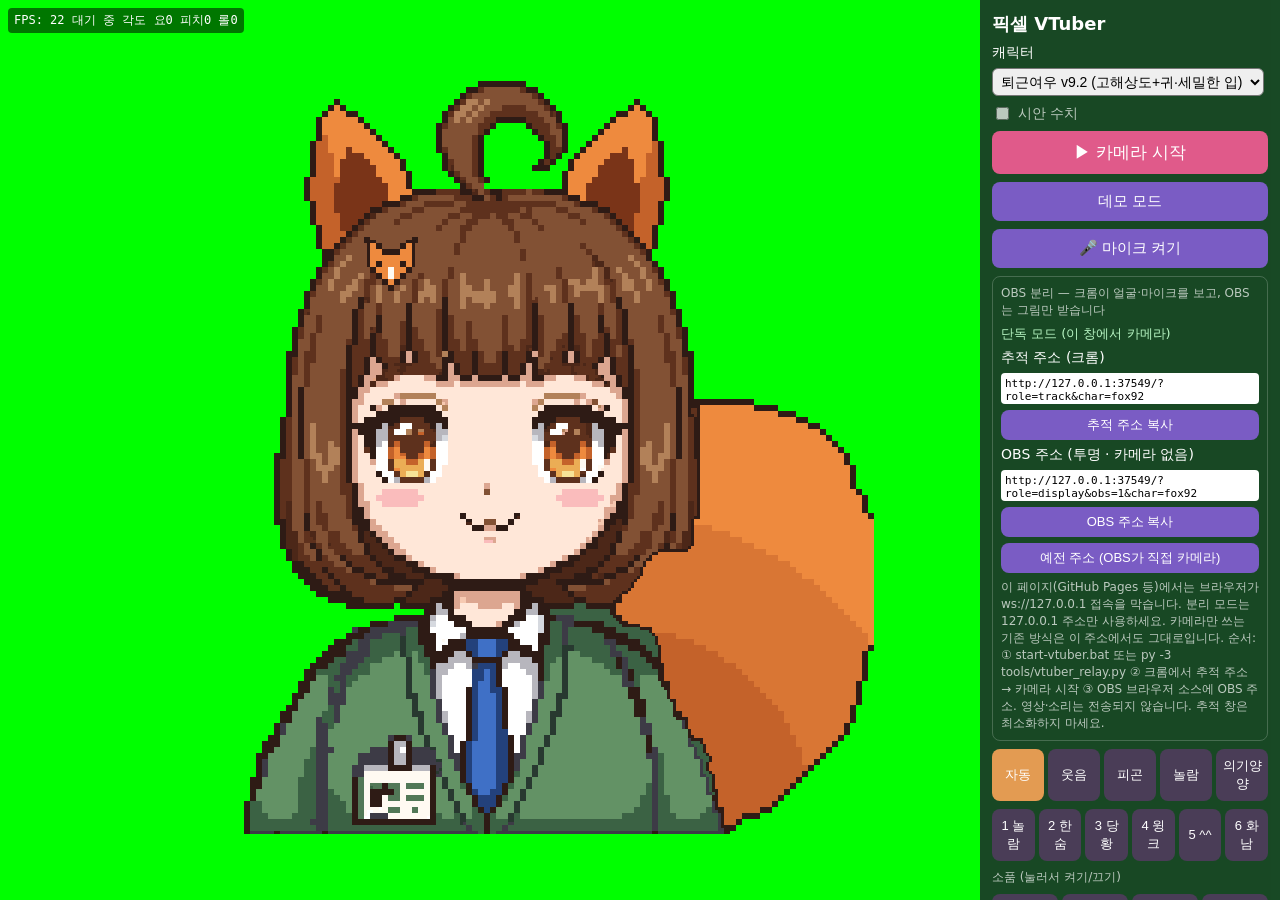
==== index.html @ cc6233c6 "Add a 512 male portrait draft without replacing the fox The supplied neutral painting stays one flat" ====
<!doctype html><html lang="ko"><head><meta charset="utf-8">
<meta name="viewport" content="width=device-width,initial-scale=1,viewport-fit=cover">
<title>픽셀 VTuber — 퇴근여우</title><link rel="icon" href="data:,"><link rel="stylesheet" href="style.css?v=20261106-link"></head><body>
<div id="stage"><canvas id="c" width="96" height="96"></canvas></div>
<div id="hud"><span id="fps">FPS: -</span> <span id="status">대기 중</span> <span id="pose"></span><div id="meter" hidden>신남 <span class="track"><span id="meterBar"></span></span></div></div>
<video id="video" playsinline muted autoplay></video>
<div id="panel">
 <h1>픽셀 VTuber</h1>
 <label>캐릭터 <select id="char"><option value="fox93">퇴근여우 V9.3 (표정·시선)</option><option value="male1">남성 시안 512 (원본 초상)</option><option value="fox92" selected>퇴근여우 v9.2 (고해상도+귀·세밀한 입)</option><option value="fox91">퇴근여우 v9.1 (고해상도+귀)</option><option value="fox9">퇴근여우 v9 (고해상도+귀)</option><option value="fox85">퇴근여우 v8.5 (고해상도)</option><option value="fox84">퇴근여우 v8.4 (고해상도)</option><option value="fox83">퇴근여우 v8.3 (고해상도)</option><option value="fox82">퇴근여우 v8.2 (고해상도)</option><option value="fox81">퇴근여우 v8.1 (고해상도)</option><option value="fox8">퇴근여우 v8 (고해상도)</option><option value="fox71">퇴근여우 v7.1 (귀 없음)</option><option value="fox7">퇴근여우 v7 (귀 없음)</option><option value="fox65">퇴근여우 v6.5</option><option value="fox64">퇴근여우 v6.4</option><option value="fox63">퇴근여우 v6.3</option><option value="fox62">퇴근여우 v6.2</option><option value="fox61">퇴근여우 v6.1</option><option value="fox6">퇴근여우 v6</option><option value="fox53">퇴근여우 v5.3</option><option value="fox52">퇴근여우 v5.2</option><option value="fox51">퇴근여우 v5.1</option><option value="fox5">퇴근여우 v5</option><option value="fox4">퇴근여우 v4</option><option value="fox3">퇴근여우 v3 (128px 레이어)</option><option value="fox2">퇴근여우 v2 (96px)</option><option value="test">테스트 캐릭터 (구버전)</option></select></label>
 <p id="rigNote" class="hint" hidden></p>
 <pre id="rigHud" hidden></pre>
 <label id="rigDebugLabel" class="hint" hidden><input type="checkbox" id="rigDebug"> 시안 수치</label>
 <button id="start">▶ 카메라 시작</button>
 <button id="demo">데모 모드</button>
 <button id="micBtn">🎤 마이크 켜기</button>
 <div id="err" hidden></div>
 <div id="linkBox">
  <div class="hint">OBS 분리 — 크롬이 얼굴·마이크를 보고, OBS는 그림만 받습니다</div>
  <div id="linkStatus">확인 중…</div>
  <label>추적 주소 (크롬)<textarea id="urlTrack" readonly rows="2"></textarea></label>
  <button type="button" id="copyTrack">추적 주소 복사</button>
  <label>OBS 주소 (투명 · 카메라 없음)<textarea id="urlDisplay" readonly rows="2"></textarea></label>
  <button type="button" id="copyDisplay">OBS 주소 복사</button>
  <button type="button" id="obsCopyLegacy">예전 주소 (OBS가 직접 카메라)</button>
  <p class="hint" id="linkHelp"></p>
 </div>
 <div id="expr" class="row"><button data-e="auto" class="on">자동</button><button data-e="happy">웃음</button><button data-e="tired">피곤</button><button data-e="surprised">놀람</button><button data-e="smug">의기양양</button></div>
 <div id="react" class="row" title="V9.3 리액션 (키 1~6, 0 해제)"></div>
 <div class="hint">소품 (눌러서 켜기/끄기)</div>
 <div id="props" class="row"></div>
 <label>크기 <input type="range" id="zoom" min="0" max="8" step="1" value="0"><output id="zoomOut">자동</output></label>
 <button id="posReset">위치·크기 초기화</button>
 <div class="hint">캐릭터를 마우스/손가락으로 끌어서 옮길 수 있어요</div>
 <label>신남 감도 <input type="range" id="micSens" min="0.5" max="2" step="0.05" value="1"><output></output></label>
 <label><input type="checkbox" id="micExpr" checked> 신나면 표정 자동 변경 (웃음+반짝)</label>
 <label><input type="checkbox" id="autoBlink" checked> 자동 눈 깜빡임 (얼굴 인식 안 될 때)</label>
 <label><input type="checkbox" id="breath" checked> 숨쉬기 (1px 들썩)</label>
 <label><input type="checkbox" id="choppy" checked> 끊김 느낌 (각도 단계 전환)</label>
 <label>애니메이션 fps <input type="range" id="animFps" min="6" max="30" step="1" value="12"><output></output></label>
 <label><input type="checkbox" id="mirror" checked> 거울 모드 (셀카처럼 좌우 반전)</label>
 <label><input type="checkbox" id="preview"> 카메라 미리보기</label>
 <label>입 벌림 기준 <input type="range" id="tMouth" min="0.05" max="0.6" step="0.01" value="0.18"><output></output></label>
 <label>눈 깜빡임 기준 <input type="range" id="tBlink" min="0.2" max="0.8" step="0.01" value="0.5"><output></output></label>
 <label>미소 기준 <input type="range" id="tSmile" min="0.1" max="0.8" step="0.01" value="0.4"><output></output></label>
 <label>부드러움 <input type="range" id="smooth" min="0" max="0.95" step="0.01" value="0.5"><output></output></label>
 <label>배경색 <input type="color" id="bg" value="#00ff00"> <button id="green">그린스크린</button></label>
 <label>배경 이미지 <input type="file" id="bgFile" accept="image/*"></label>
 <label>맞춤 <select id="bgFit"><option value="cover">화면 채우기 (잘림)</option><option value="contain">전체 보이기 (여백)</option></select> <button id="bgDel">배경 이미지 지우기</button></label>
 <label><input type="checkbox" id="transp"> 투명 배경 (OBS용)</label>
 <button id="clean">클린 뷰 (OBS용)</button>
 <div id="linkBadge">중계 끊김</div>
 <button id="obsMode">OBS 모드 (캐릭터만 · 투명)</button>
 <button id="obsCopy">📋 OBS 표시 주소 복사</button>
 <div id="obsMsg" class="hint" hidden></div>
 <button id="dlSprites">📦 스프라이트 시트 다운로드</button> <span id="dlMsg" class="hint" hidden></span>
 <p class="hint">단축키: 1 자동 · 2 웃음 · 3 피곤 · 4 놀람 · 5 의기양양 · h 클린 뷰 · Esc/더블탭 해제</p>
</div>
<script type="module" src="js/app.js?v=20261106-fox92"></script></body></html>
---- style.css ----
*{box-sizing:border-box}html,body{margin:0;height:100%;font-family:system-ui,"Apple SD Gothic Neo","Noto Sans KR",sans-serif;overflow:hidden}
body{background:#00ff00;display:flex}
#stage{flex:1;display:flex;align-items:center;justify-content:center;min-height:0}
#c{image-rendering:pixelated;image-rendering:crisp-edges}
#panel{width:300px;background:#1e1b2ecc;color:#fff;padding:12px;overflow:auto;display:flex;flex-direction:column;gap:8px}
#panel h1{font-size:18px;margin:0}#panel label{display:flex;flex-wrap:wrap;align-items:center;gap:6px;font-size:14px}
#panel input[type=range]{flex:1;min-width:120px}button{padding:10px;border:0;border-radius:8px;background:#7a5cc4;color:#fff;font-size:15px}
#start{background:#e05a8a;font-size:17px}#err{background:#b00020;padding:8px;border-radius:6px;font-size:14px}
.hint{font-size:12px;opacity:.7;margin:0}
#hud{position:fixed;left:8px;top:8px;background:#0008;color:#fff;font:12px monospace;padding:4px 6px;border-radius:4px;z-index:5}
#video{position:fixed;right:8px;bottom:8px;width:120px;transform:scaleX(-1);border:2px solid #fff;border-radius:6px;display:none;z-index:5}
body.preview #video{display:block}
body.clean #panel,body.clean #hud,body.clean #video{display:none!important}
@media (orientation:portrait) and (max-width:800px){body{flex-direction:column}#panel{width:100%;max-height:45vh}#stage{flex:1}#video{bottom:auto;top:8px}}
.row{display:flex;flex-wrap:wrap;gap:4px}.row button{flex:1;padding:8px 4px;font-size:13px;background:#4a3d57}.row button.on{background:#e39b52}
select{font-size:14px;padding:4px;border-radius:6px}

#meter{margin-top:4px}#meter .track{display:inline-block;width:90px;height:8px;background:#fff3;vertical-align:middle}#meterBar{display:block;height:100%;width:0;background:#f8b840}#meterBar.hi{background:#ff5a8a}

html.transp,body.transp{background:transparent!important}
body.obs #dlSprites,body.obs #dlMsg,body.obs #panel,body.obs #hud,body.obs #video{display:none!important}
#linkBox{border:1px solid #ffffff33;border-radius:8px;padding:8px;display:flex;flex-direction:column;gap:6px}
#linkBox textarea{width:100%;height:2.8em;font:11px ui-monospace,monospace;padding:4px;border-radius:4px;border:0;resize:none;overflow:hidden;overflow-wrap:anywhere}
#linkBox button,#obsCopyLegacy{padding:6px;font-size:13px}
#linkStatus{font-size:13px}#linkStatus.ok{color:#b6f5c2}#linkStatus.bad{color:#ffb4c0}
#rigHud{position:fixed;right:8px;top:8px;z-index:6;margin:0;background:#000a;color:#fff;font:12px/1.35 ui-monospace,monospace;padding:6px 8px;white-space:pre}
body.obs #rigHud,body.obs #rigNote,body.obs #rigDebugLabel{display:none!important}
#linkBadge{display:none;position:fixed;left:8px;bottom:8px;z-index:6;background:#4a1020;color:#fff;font:13px/1.4 system-ui,sans-serif;padding:6px 8px;border-radius:6px}
body.role-display.link-bad #linkBadge{display:block}
body.role-display #start,body.role-display #micBtn,body.role-display #demo{display:none!important}

#c{touch-action:none;cursor:grab;position:relative}#c.drag{cursor:grabbing}
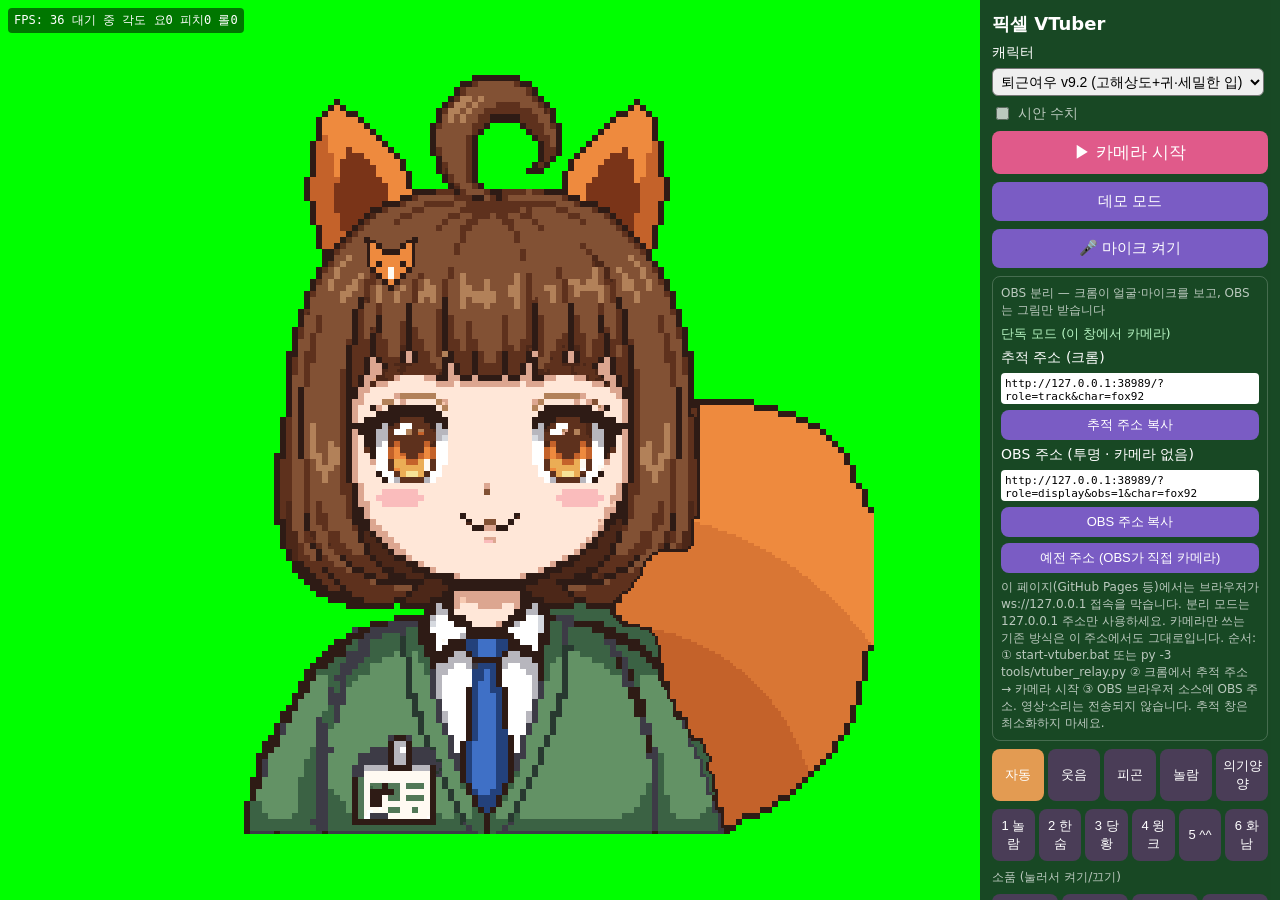
==== commit 15309491: "Mark the current male portrait as superseded v1 art The tracking and relay stay. The middle-aged fac" ====
--- a/index.html
+++ b/index.html
@@ -6,7 +6,7 @@
 <video id="video" playsinline muted autoplay></video>
 <div id="panel">
  <h1>픽셀 VTuber</h1>
- <label>캐릭터 <select id="char"><option value="fox93">퇴근여우 V9.3 (표정·시선)</option><option value="male1">남성 시안 512 (원본 초상)</option><option value="fox92" selected>퇴근여우 v9.2 (고해상도+귀·세밀한 입)</option><option value="fox91">퇴근여우 v9.1 (고해상도+귀)</option><option value="fox9">퇴근여우 v9 (고해상도+귀)</option><option value="fox85">퇴근여우 v8.5 (고해상도)</option><option value="fox84">퇴근여우 v8.4 (고해상도)</option><option value="fox83">퇴근여우 v8.3 (고해상도)</option><option value="fox82">퇴근여우 v8.2 (고해상도)</option><option value="fox81">퇴근여우 v8.1 (고해상도)</option><option value="fox8">퇴근여우 v8 (고해상도)</option><option value="fox71">퇴근여우 v7.1 (귀 없음)</option><option value="fox7">퇴근여우 v7 (귀 없음)</option><option value="fox65">퇴근여우 v6.5</option><option value="fox64">퇴근여우 v6.4</option><option value="fox63">퇴근여우 v6.3</option><option value="fox62">퇴근여우 v6.2</option><option value="fox61">퇴근여우 v6.1</option><option value="fox6">퇴근여우 v6</option><option value="fox53">퇴근여우 v5.3</option><option value="fox52">퇴근여우 v5.2</option><option value="fox51">퇴근여우 v5.1</option><option value="fox5">퇴근여우 v5</option><option value="fox4">퇴근여우 v4</option><option value="fox3">퇴근여우 v3 (128px 레이어)</option><option value="fox2">퇴근여우 v2 (96px)</option><option value="test">테스트 캐릭터 (구버전)</option></select></label>
+ <label>캐릭터 <select id="char"><option value="fox93">퇴근여우 V9.3 (표정·시선)</option><option value="male1">남성 시안 v1 (외형 폐기 예정)</option><option value="fox92" selected>퇴근여우 v9.2 (고해상도+귀·세밀한 입)</option><option value="fox91">퇴근여우 v9.1 (고해상도+귀)</option><option value="fox9">퇴근여우 v9 (고해상도+귀)</option><option value="fox85">퇴근여우 v8.5 (고해상도)</option><option value="fox84">퇴근여우 v8.4 (고해상도)</option><option value="fox83">퇴근여우 v8.3 (고해상도)</option><option value="fox82">퇴근여우 v8.2 (고해상도)</option><option value="fox81">퇴근여우 v8.1 (고해상도)</option><option value="fox8">퇴근여우 v8 (고해상도)</option><option value="fox71">퇴근여우 v7.1 (귀 없음)</option><option value="fox7">퇴근여우 v7 (귀 없음)</option><option value="fox65">퇴근여우 v6.5</option><option value="fox64">퇴근여우 v6.4</option><option value="fox63">퇴근여우 v6.3</option><option value="fox62">퇴근여우 v6.2</option><option value="fox61">퇴근여우 v6.1</option><option value="fox6">퇴근여우 v6</option><option value="fox53">퇴근여우 v5.3</option><option value="fox52">퇴근여우 v5.2</option><option value="fox51">퇴근여우 v5.1</option><option value="fox5">퇴근여우 v5</option><option value="fox4">퇴근여우 v4</option><option value="fox3">퇴근여우 v3 (128px 레이어)</option><option value="fox2">퇴근여우 v2 (96px)</option><option value="test">테스트 캐릭터 (구버전)</option></select></label>
  <p id="rigNote" class="hint" hidden></p>
  <pre id="rigHud" hidden></pre>
  <label id="rigDebugLabel" class="hint" hidden><input type="checkbox" id="rigDebug"> 시안 수치</label>
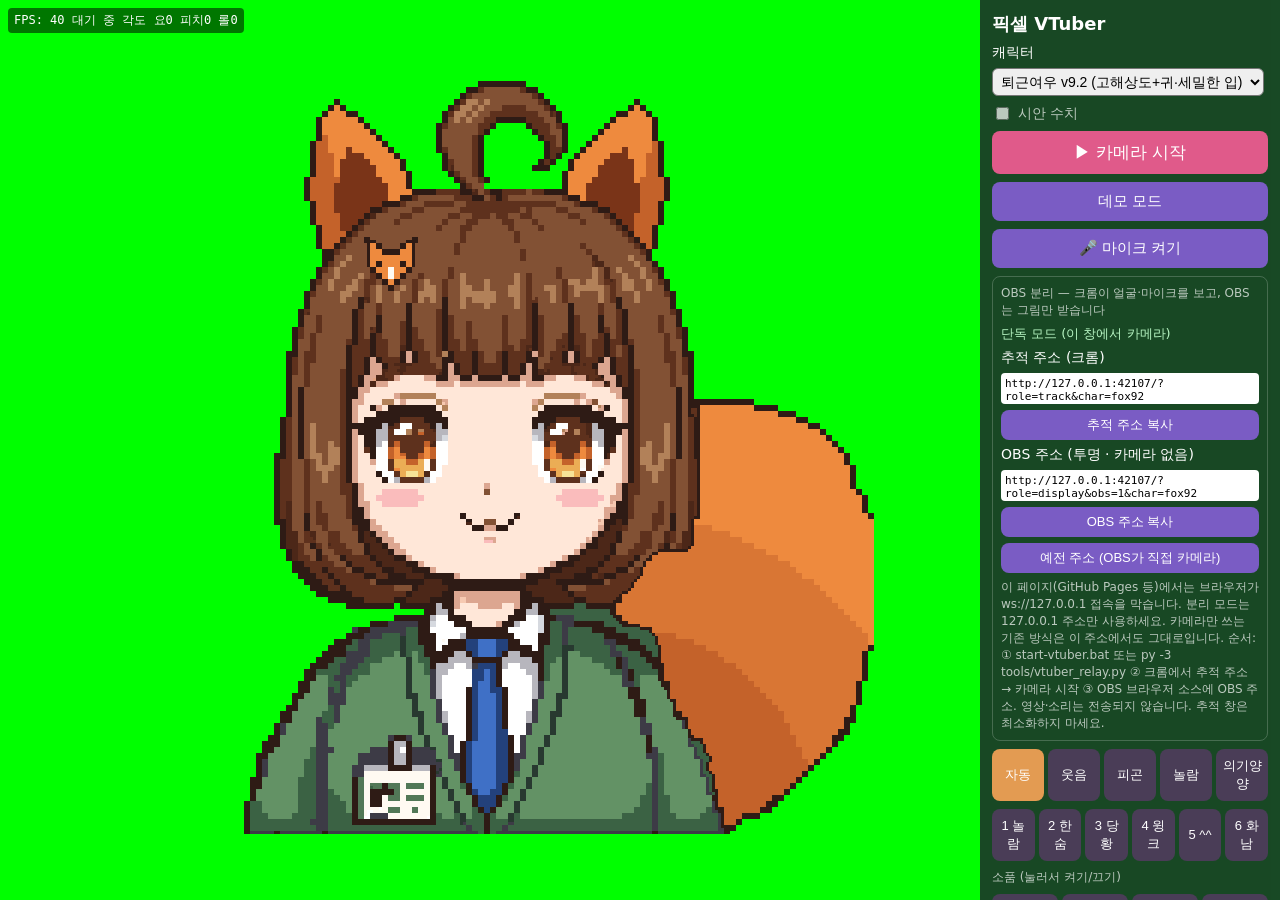
==== commit b41f646a: "Replace the male draft with the approved rowdy hoodie. The 512 portrait is a transparent cutout. Res" ====
--- a/index.html
+++ b/index.html
@@ -6,7 +6,7 @@
 <video id="video" playsinline muted autoplay></video>
 <div id="panel">
  <h1>픽셀 VTuber</h1>
- <label>캐릭터 <select id="char"><option value="fox93">퇴근여우 V9.3 (표정·시선)</option><option value="male1">남성 시안 v1 (외형 폐기 예정)</option><option value="fox92" selected>퇴근여우 v9.2 (고해상도+귀·세밀한 입)</option><option value="fox91">퇴근여우 v9.1 (고해상도+귀)</option><option value="fox9">퇴근여우 v9 (고해상도+귀)</option><option value="fox85">퇴근여우 v8.5 (고해상도)</option><option value="fox84">퇴근여우 v8.4 (고해상도)</option><option value="fox83">퇴근여우 v8.3 (고해상도)</option><option value="fox82">퇴근여우 v8.2 (고해상도)</option><option value="fox81">퇴근여우 v8.1 (고해상도)</option><option value="fox8">퇴근여우 v8 (고해상도)</option><option value="fox71">퇴근여우 v7.1 (귀 없음)</option><option value="fox7">퇴근여우 v7 (귀 없음)</option><option value="fox65">퇴근여우 v6.5</option><option value="fox64">퇴근여우 v6.4</option><option value="fox63">퇴근여우 v6.3</option><option value="fox62">퇴근여우 v6.2</option><option value="fox61">퇴근여우 v6.1</option><option value="fox6">퇴근여우 v6</option><option value="fox53">퇴근여우 v5.3</option><option value="fox52">퇴근여우 v5.2</option><option value="fox51">퇴근여우 v5.1</option><option value="fox5">퇴근여우 v5</option><option value="fox4">퇴근여우 v4</option><option value="fox3">퇴근여우 v3 (128px 레이어)</option><option value="fox2">퇴근여우 v2 (96px)</option><option value="test">테스트 캐릭터 (구버전)</option></select></label>
+ <label>캐릭터 <select id="char"><option value="fox93">퇴근여우 V9.3 (표정·시선)</option><option value="male1">악동 후디 512 (시안)</option><option value="fox92" selected>퇴근여우 v9.2 (고해상도+귀·세밀한 입)</option><option value="fox91">퇴근여우 v9.1 (고해상도+귀)</option><option value="fox9">퇴근여우 v9 (고해상도+귀)</option><option value="fox85">퇴근여우 v8.5 (고해상도)</option><option value="fox84">퇴근여우 v8.4 (고해상도)</option><option value="fox83">퇴근여우 v8.3 (고해상도)</option><option value="fox82">퇴근여우 v8.2 (고해상도)</option><option value="fox81">퇴근여우 v8.1 (고해상도)</option><option value="fox8">퇴근여우 v8 (고해상도)</option><option value="fox71">퇴근여우 v7.1 (귀 없음)</option><option value="fox7">퇴근여우 v7 (귀 없음)</option><option value="fox65">퇴근여우 v6.5</option><option value="fox64">퇴근여우 v6.4</option><option value="fox63">퇴근여우 v6.3</option><option value="fox62">퇴근여우 v6.2</option><option value="fox61">퇴근여우 v6.1</option><option value="fox6">퇴근여우 v6</option><option value="fox53">퇴근여우 v5.3</option><option value="fox52">퇴근여우 v5.2</option><option value="fox51">퇴근여우 v5.1</option><option value="fox5">퇴근여우 v5</option><option value="fox4">퇴근여우 v4</option><option value="fox3">퇴근여우 v3 (128px 레이어)</option><option value="fox2">퇴근여우 v2 (96px)</option><option value="test">테스트 캐릭터 (구버전)</option></select></label>
  <p id="rigNote" class="hint" hidden></p>
  <pre id="rigHud" hidden></pre>
  <label id="rigDebugLabel" class="hint" hidden><input type="checkbox" id="rigDebug"> 시안 수치</label>
@@ -43,6 +43,7 @@
  <label>눈 깜빡임 기준 <input type="range" id="tBlink" min="0.2" max="0.8" step="0.01" value="0.5"><output></output></label>
  <label>미소 기준 <input type="range" id="tSmile" min="0.1" max="0.8" step="0.01" value="0.4"><output></output></label>
  <label>부드러움 <input type="range" id="smooth" min="0" max="0.95" step="0.01" value="0.5"><output></output></label>
+ <button type="button" id="trackReset">추적 기준 초기화</button>
  <label>배경색 <input type="color" id="bg" value="#00ff00"> <button id="green">그린스크린</button></label>
  <label>배경 이미지 <input type="file" id="bgFile" accept="image/*"></label>
  <label>맞춤 <select id="bgFit"><option value="cover">화면 채우기 (잘림)</option><option value="contain">전체 보이기 (여백)</option></select> <button id="bgDel">배경 이미지 지우기</button></label>
@@ -55,4 +56,4 @@
  <button id="dlSprites">📦 스프라이트 시트 다운로드</button> <span id="dlMsg" class="hint" hidden></span>
  <p class="hint">단축키: 1 자동 · 2 웃음 · 3 피곤 · 4 놀람 · 5 의기양양 · h 클린 뷰 · Esc/더블탭 해제</p>
 </div>
-<script type="module" src="js/app.js?v=20261106-fox92"></script></body></html>
+<script type="module" src="js/app.js?v=20261107-rowdy"></script></body></html>
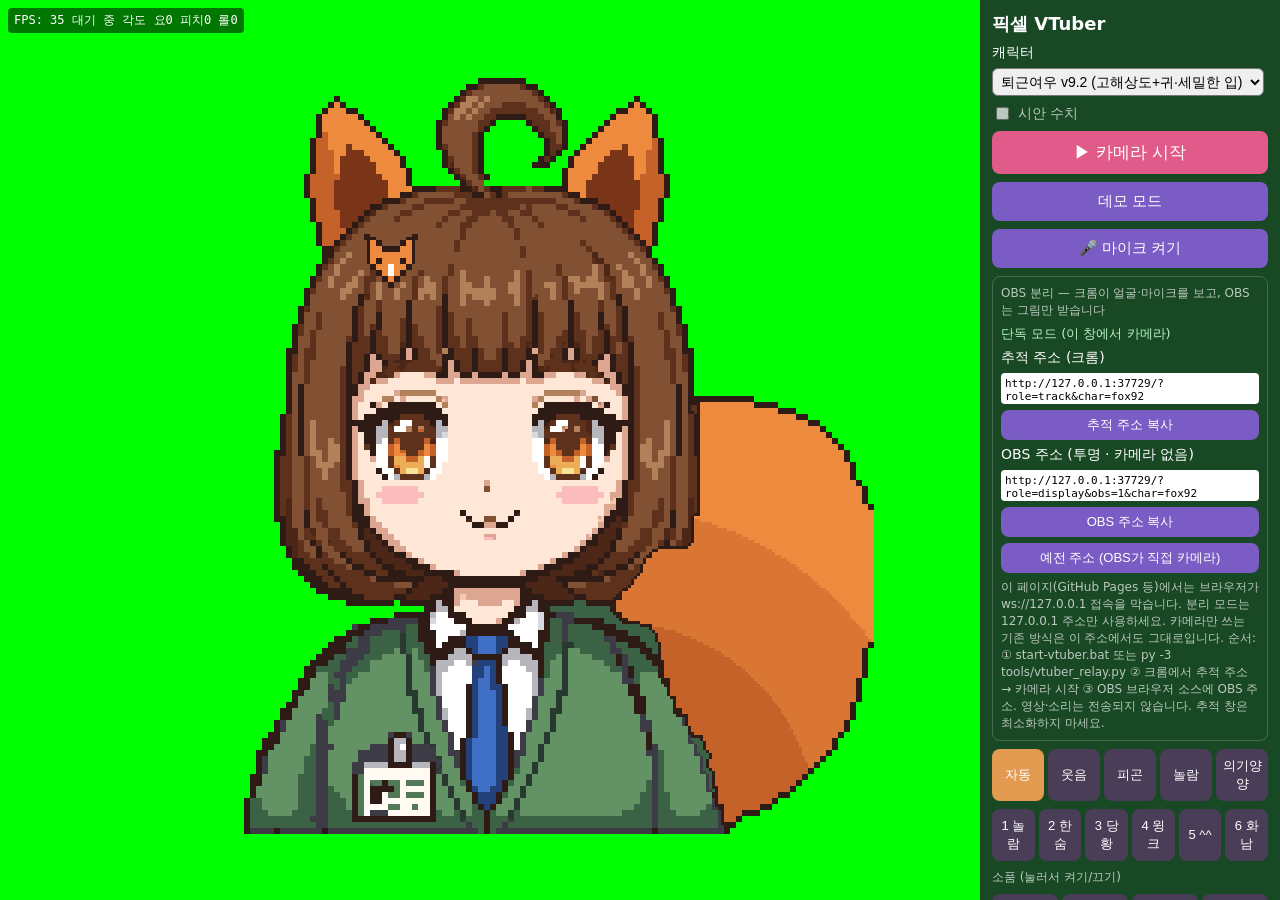
==== commit dcd90e6f: "Replace the tilted male portrait with a frontal face. The neutral painting stays put. Closed eyelids" ====
--- a/index.html
+++ b/index.html
@@ -6,7 +6,7 @@
 <video id="video" playsinline muted autoplay></video>
 <div id="panel">
  <h1>픽셀 VTuber</h1>
- <label>캐릭터 <select id="char"><option value="fox93">퇴근여우 V9.3 (표정·시선)</option><option value="male1">악동 후디 512 (시안)</option><option value="fox92" selected>퇴근여우 v9.2 (고해상도+귀·세밀한 입)</option><option value="fox91">퇴근여우 v9.1 (고해상도+귀)</option><option value="fox9">퇴근여우 v9 (고해상도+귀)</option><option value="fox85">퇴근여우 v8.5 (고해상도)</option><option value="fox84">퇴근여우 v8.4 (고해상도)</option><option value="fox83">퇴근여우 v8.3 (고해상도)</option><option value="fox82">퇴근여우 v8.2 (고해상도)</option><option value="fox81">퇴근여우 v8.1 (고해상도)</option><option value="fox8">퇴근여우 v8 (고해상도)</option><option value="fox71">퇴근여우 v7.1 (귀 없음)</option><option value="fox7">퇴근여우 v7 (귀 없음)</option><option value="fox65">퇴근여우 v6.5</option><option value="fox64">퇴근여우 v6.4</option><option value="fox63">퇴근여우 v6.3</option><option value="fox62">퇴근여우 v6.2</option><option value="fox61">퇴근여우 v6.1</option><option value="fox6">퇴근여우 v6</option><option value="fox53">퇴근여우 v5.3</option><option value="fox52">퇴근여우 v5.2</option><option value="fox51">퇴근여우 v5.1</option><option value="fox5">퇴근여우 v5</option><option value="fox4">퇴근여우 v4</option><option value="fox3">퇴근여우 v3 (128px 레이어)</option><option value="fox2">퇴근여우 v2 (96px)</option><option value="test">테스트 캐릭터 (구버전)</option></select></label>
+ <label>캐릭터 <select id="char"><option value="fox93">퇴근여우 V9.3 (표정·시선)</option><option value="male1">악동 후디 512 정면 (시안)</option><option value="fox92" selected>퇴근여우 v9.2 (고해상도+귀·세밀한 입)</option><option value="fox91">퇴근여우 v9.1 (고해상도+귀)</option><option value="fox9">퇴근여우 v9 (고해상도+귀)</option><option value="fox85">퇴근여우 v8.5 (고해상도)</option><option value="fox84">퇴근여우 v8.4 (고해상도)</option><option value="fox83">퇴근여우 v8.3 (고해상도)</option><option value="fox82">퇴근여우 v8.2 (고해상도)</option><option value="fox81">퇴근여우 v8.1 (고해상도)</option><option value="fox8">퇴근여우 v8 (고해상도)</option><option value="fox71">퇴근여우 v7.1 (귀 없음)</option><option value="fox7">퇴근여우 v7 (귀 없음)</option><option value="fox65">퇴근여우 v6.5</option><option value="fox64">퇴근여우 v6.4</option><option value="fox63">퇴근여우 v6.3</option><option value="fox62">퇴근여우 v6.2</option><option value="fox61">퇴근여우 v6.1</option><option value="fox6">퇴근여우 v6</option><option value="fox53">퇴근여우 v5.3</option><option value="fox52">퇴근여우 v5.2</option><option value="fox51">퇴근여우 v5.1</option><option value="fox5">퇴근여우 v5</option><option value="fox4">퇴근여우 v4</option><option value="fox3">퇴근여우 v3 (128px 레이어)</option><option value="fox2">퇴근여우 v2 (96px)</option><option value="test">테스트 캐릭터 (구버전)</option></select></label>
  <p id="rigNote" class="hint" hidden></p>
  <pre id="rigHud" hidden></pre>
  <label id="rigDebugLabel" class="hint" hidden><input type="checkbox" id="rigDebug"> 시안 수치</label>
@@ -56,4 +56,4 @@
  <button id="dlSprites">📦 스프라이트 시트 다운로드</button> <span id="dlMsg" class="hint" hidden></span>
  <p class="hint">단축키: 1 자동 · 2 웃음 · 3 피곤 · 4 놀람 · 5 의기양양 · h 클린 뷰 · Esc/더블탭 해제</p>
 </div>
-<script type="module" src="js/app.js?v=20261107-rowdy"></script></body></html>
+<script type="module" src="js/app.js?v=20261107-front"></script></body></html>
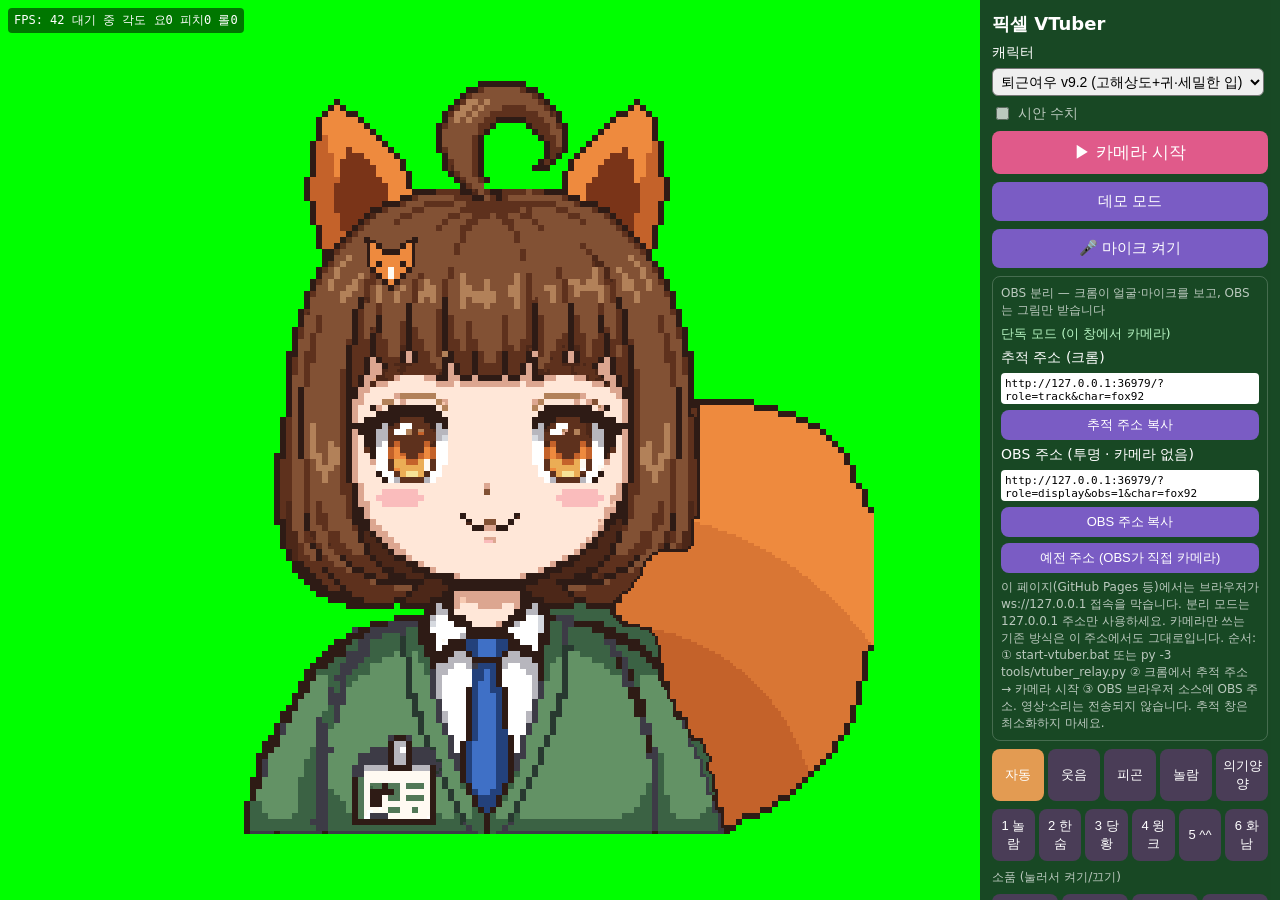
==== commit d61967c0: "Open the frontal smile as the same mouth. The old stamps revealed a second oval while the painted sm" ====
--- a/index.html
+++ b/index.html
@@ -56,4 +56,4 @@
  <button id="dlSprites">📦 스프라이트 시트 다운로드</button> <span id="dlMsg" class="hint" hidden></span>
  <p class="hint">단축키: 1 자동 · 2 웃음 · 3 피곤 · 4 놀람 · 5 의기양양 · h 클린 뷰 · Esc/더블탭 해제</p>
 </div>
-<script type="module" src="js/app.js?v=20261107-front"></script></body></html>
+<script type="module" src="js/app.js?v=20261107-mouth"></script></body></html>
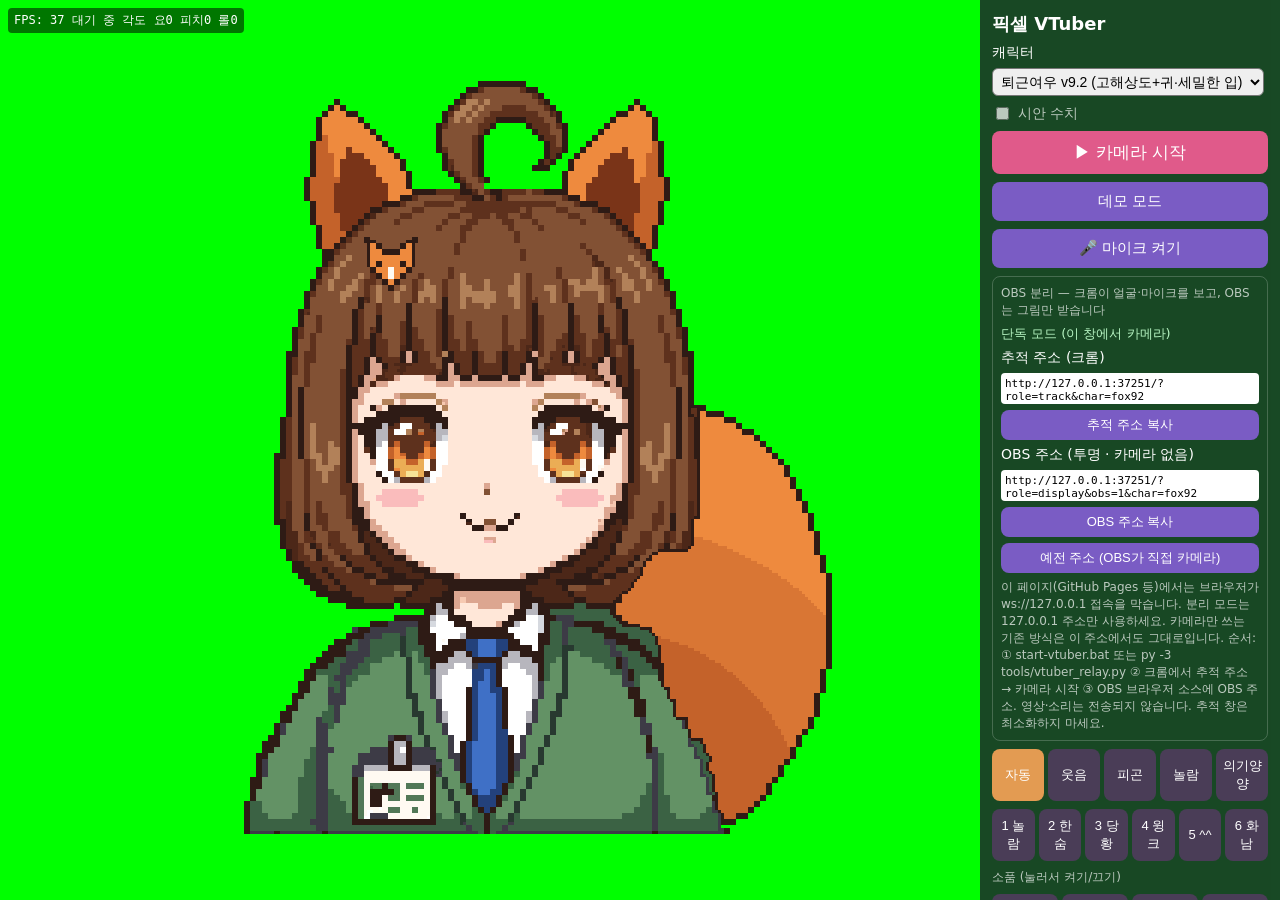
==== commit b9960be6: "Round the frontal mouth and draw real eyelid curves. The rectangular opening is replaced by a smile-" ====
--- a/index.html
+++ b/index.html
@@ -56,4 +56,4 @@
  <button id="dlSprites">📦 스프라이트 시트 다운로드</button> <span id="dlMsg" class="hint" hidden></span>
  <p class="hint">단축키: 1 자동 · 2 웃음 · 3 피곤 · 4 놀람 · 5 의기양양 · h 클린 뷰 · Esc/더블탭 해제</p>
 </div>
-<script type="module" src="js/app.js?v=20261107-mouth"></script></body></html>
+<script type="module" src="js/app.js?v=20261107-expr"></script></body></html>
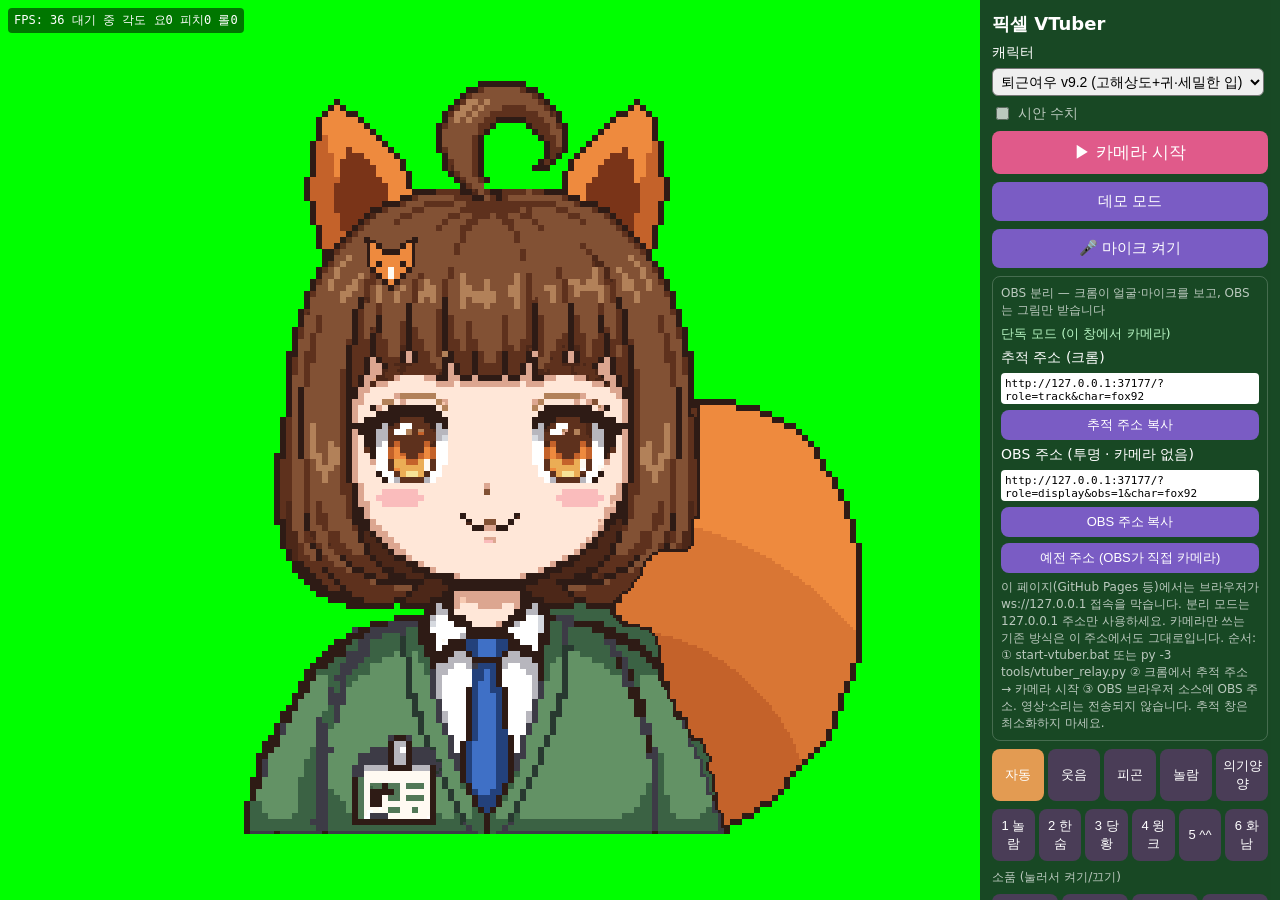
==== commit d249bb2f: "Add a native 256 hoodie with measured mouth and eyelids. The new painting is cut out of its gray bac" ====
--- a/index.html
+++ b/index.html
@@ -6,7 +6,7 @@
 <video id="video" playsinline muted autoplay></video>
 <div id="panel">
  <h1>픽셀 VTuber</h1>
- <label>캐릭터 <select id="char"><option value="fox93">퇴근여우 V9.3 (표정·시선)</option><option value="male1">악동 후디 512 정면 (시안)</option><option value="fox92" selected>퇴근여우 v9.2 (고해상도+귀·세밀한 입)</option><option value="fox91">퇴근여우 v9.1 (고해상도+귀)</option><option value="fox9">퇴근여우 v9 (고해상도+귀)</option><option value="fox85">퇴근여우 v8.5 (고해상도)</option><option value="fox84">퇴근여우 v8.4 (고해상도)</option><option value="fox83">퇴근여우 v8.3 (고해상도)</option><option value="fox82">퇴근여우 v8.2 (고해상도)</option><option value="fox81">퇴근여우 v8.1 (고해상도)</option><option value="fox8">퇴근여우 v8 (고해상도)</option><option value="fox71">퇴근여우 v7.1 (귀 없음)</option><option value="fox7">퇴근여우 v7 (귀 없음)</option><option value="fox65">퇴근여우 v6.5</option><option value="fox64">퇴근여우 v6.4</option><option value="fox63">퇴근여우 v6.3</option><option value="fox62">퇴근여우 v6.2</option><option value="fox61">퇴근여우 v6.1</option><option value="fox6">퇴근여우 v6</option><option value="fox53">퇴근여우 v5.3</option><option value="fox52">퇴근여우 v5.2</option><option value="fox51">퇴근여우 v5.1</option><option value="fox5">퇴근여우 v5</option><option value="fox4">퇴근여우 v4</option><option value="fox3">퇴근여우 v3 (128px 레이어)</option><option value="fox2">퇴근여우 v2 (96px)</option><option value="test">테스트 캐릭터 (구버전)</option></select></label>
+ <label>캐릭터 <select id="char"><option value="fox93">퇴근여우 V9.3 (표정·시선)</option><option value="male256">악동 후디 256 (시안)</option><option value="male1">악동 후디 512 정면 (시안)</option><option value="fox92" selected>퇴근여우 v9.2 (고해상도+귀·세밀한 입)</option><option value="fox91">퇴근여우 v9.1 (고해상도+귀)</option><option value="fox9">퇴근여우 v9 (고해상도+귀)</option><option value="fox85">퇴근여우 v8.5 (고해상도)</option><option value="fox84">퇴근여우 v8.4 (고해상도)</option><option value="fox83">퇴근여우 v8.3 (고해상도)</option><option value="fox82">퇴근여우 v8.2 (고해상도)</option><option value="fox81">퇴근여우 v8.1 (고해상도)</option><option value="fox8">퇴근여우 v8 (고해상도)</option><option value="fox71">퇴근여우 v7.1 (귀 없음)</option><option value="fox7">퇴근여우 v7 (귀 없음)</option><option value="fox65">퇴근여우 v6.5</option><option value="fox64">퇴근여우 v6.4</option><option value="fox63">퇴근여우 v6.3</option><option value="fox62">퇴근여우 v6.2</option><option value="fox61">퇴근여우 v6.1</option><option value="fox6">퇴근여우 v6</option><option value="fox53">퇴근여우 v5.3</option><option value="fox52">퇴근여우 v5.2</option><option value="fox51">퇴근여우 v5.1</option><option value="fox5">퇴근여우 v5</option><option value="fox4">퇴근여우 v4</option><option value="fox3">퇴근여우 v3 (128px 레이어)</option><option value="fox2">퇴근여우 v2 (96px)</option><option value="test">테스트 캐릭터 (구버전)</option></select></label>
  <p id="rigNote" class="hint" hidden></p>
  <pre id="rigHud" hidden></pre>
  <label id="rigDebugLabel" class="hint" hidden><input type="checkbox" id="rigDebug"> 시안 수치</label>
@@ -56,4 +56,4 @@
  <button id="dlSprites">📦 스프라이트 시트 다운로드</button> <span id="dlMsg" class="hint" hidden></span>
  <p class="hint">단축키: 1 자동 · 2 웃음 · 3 피곤 · 4 놀람 · 5 의기양양 · h 클린 뷰 · Esc/더블탭 해제</p>
 </div>
-<script type="module" src="js/app.js?v=20261107-expr"></script></body></html>
+<script type="module" src="js/app.js?v=20261107-m256"></script></body></html>
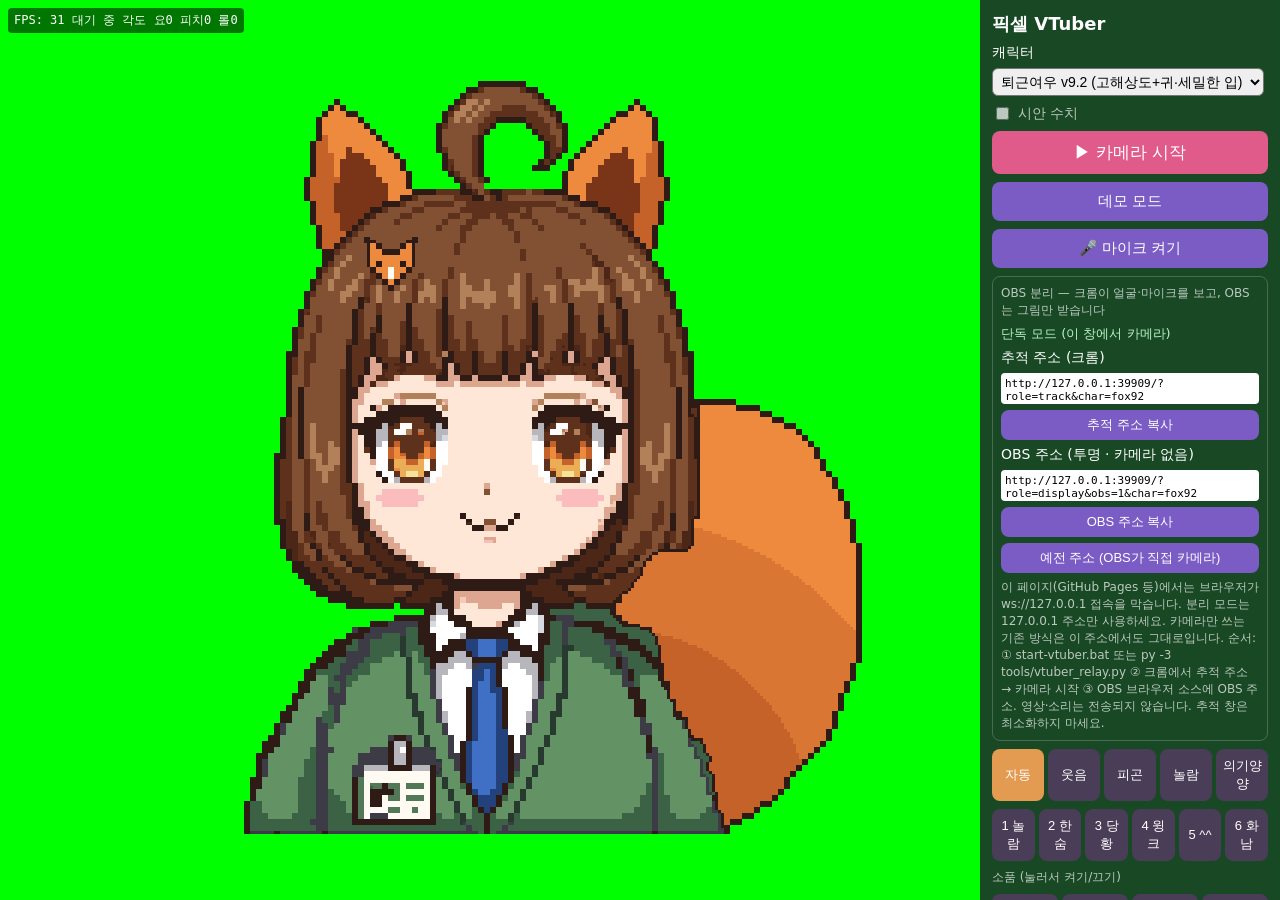
==== commit a36e56ed: "Give the 256 mouth separate lip shapes. Jaw, funnel, pucker, stretch, smile, and mouth close now pic" ====
--- a/index.html
+++ b/index.html
@@ -56,4 +56,4 @@
  <button id="dlSprites">📦 스프라이트 시트 다운로드</button> <span id="dlMsg" class="hint" hidden></span>
  <p class="hint">단축키: 1 자동 · 2 웃음 · 3 피곤 · 4 놀람 · 5 의기양양 · h 클린 뷰 · Esc/더블탭 해제</p>
 </div>
-<script type="module" src="js/app.js?v=20261107-m256"></script></body></html>
+<script type="module" src="js/app.js?v=20261107-poses"></script></body></html>
